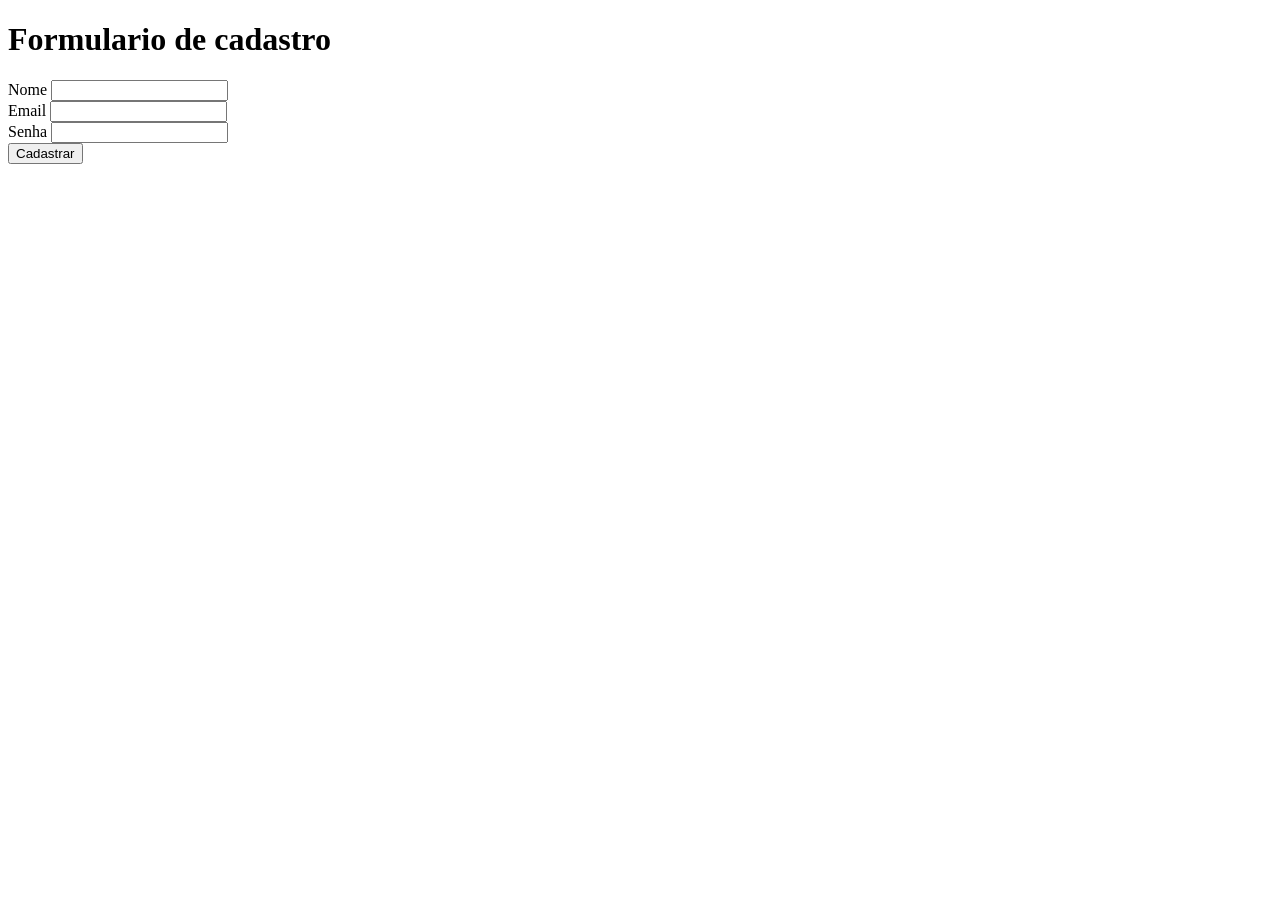
==== index.html @ c5c1203f "Add files via upload" ====
<!DOCTYPE html>
<html lang="en">
<head>
    <meta charset="UTF-8">
    <meta name="viewport" content="width=device-width, initial-scale=1.0">
    <title>Formulario</title>
</head>
<body>
    
    <h1>Formulario de cadastro</h1>
    
    <form>

    <label for="nome">Nome</label>
    <input id="nome" type="text">
    <br />

    <label for="email">Email</label>
    <input id="email" type="email">
    <br />

    <label for="senha">Senha</label>
    <input id="senha" type="password">
    <br />

    <button type="submit">Cadastrar</button>
    

    </form>
</body>
</html>
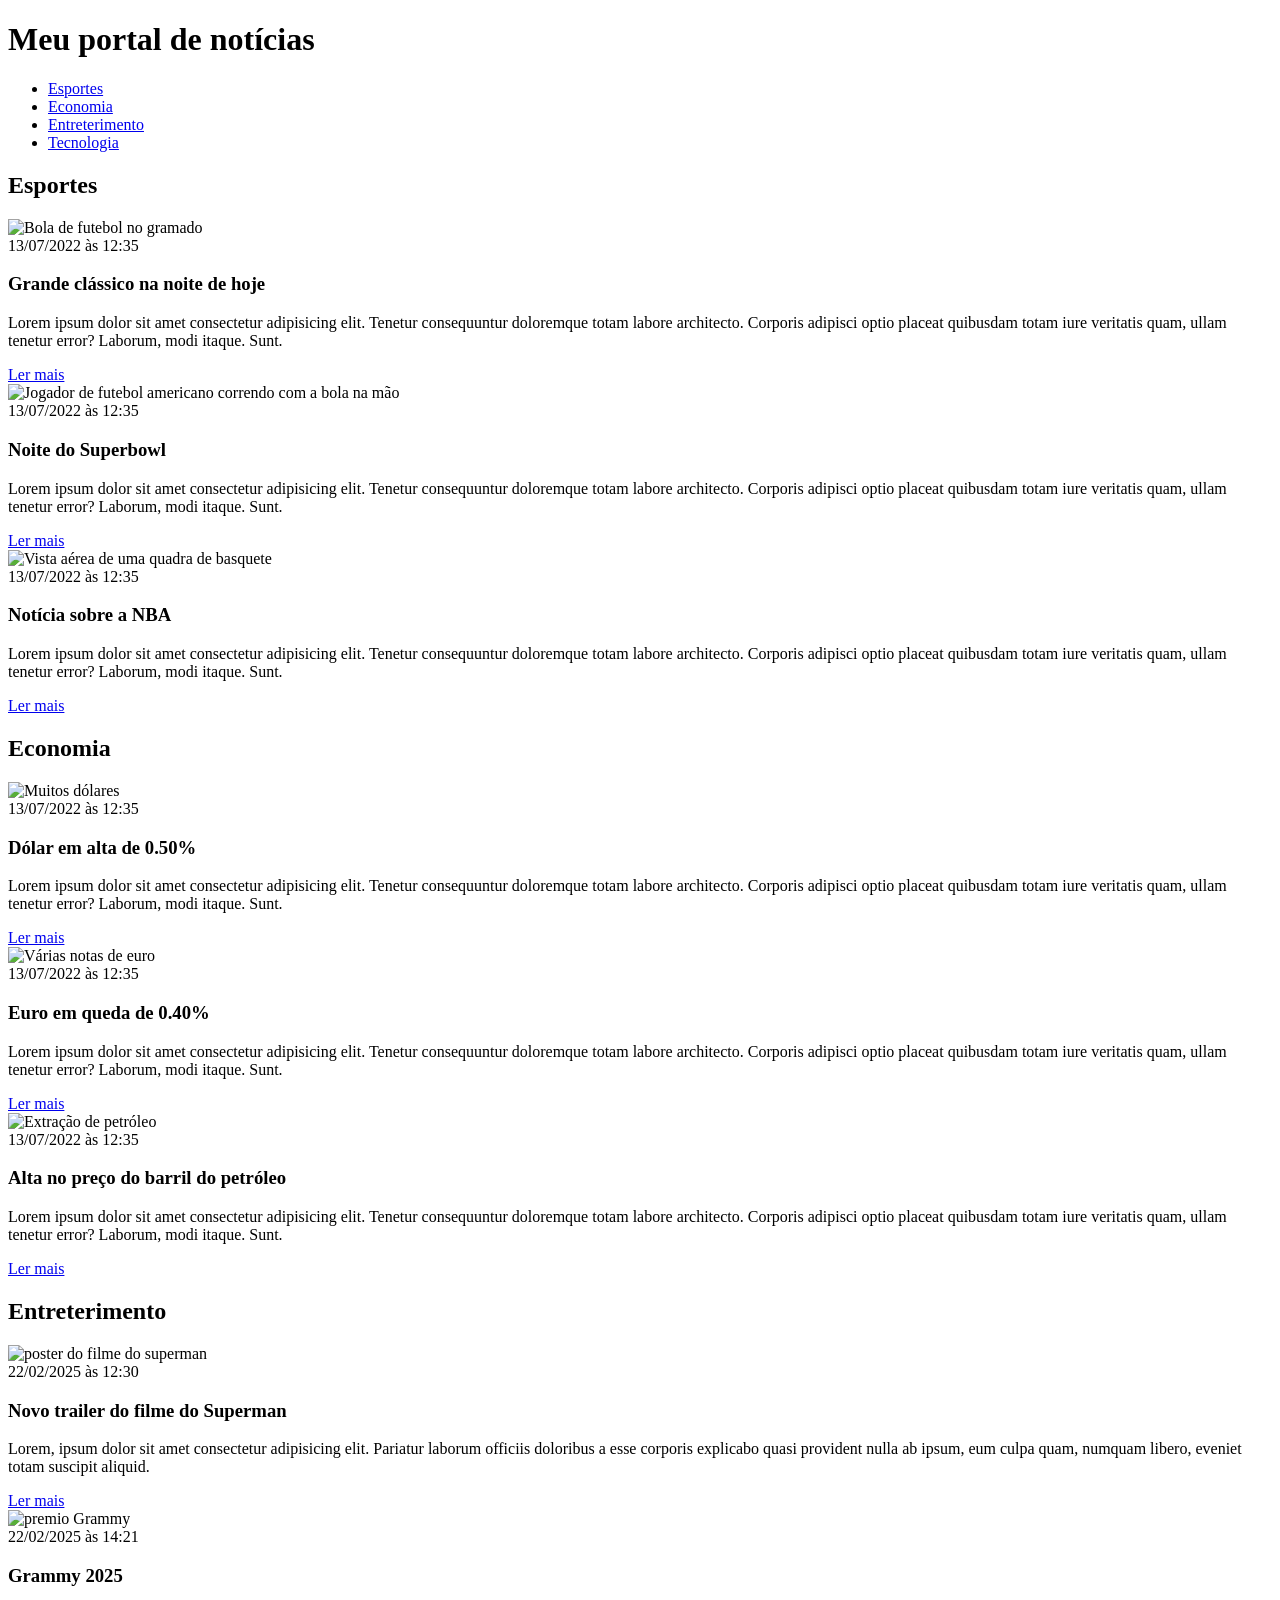
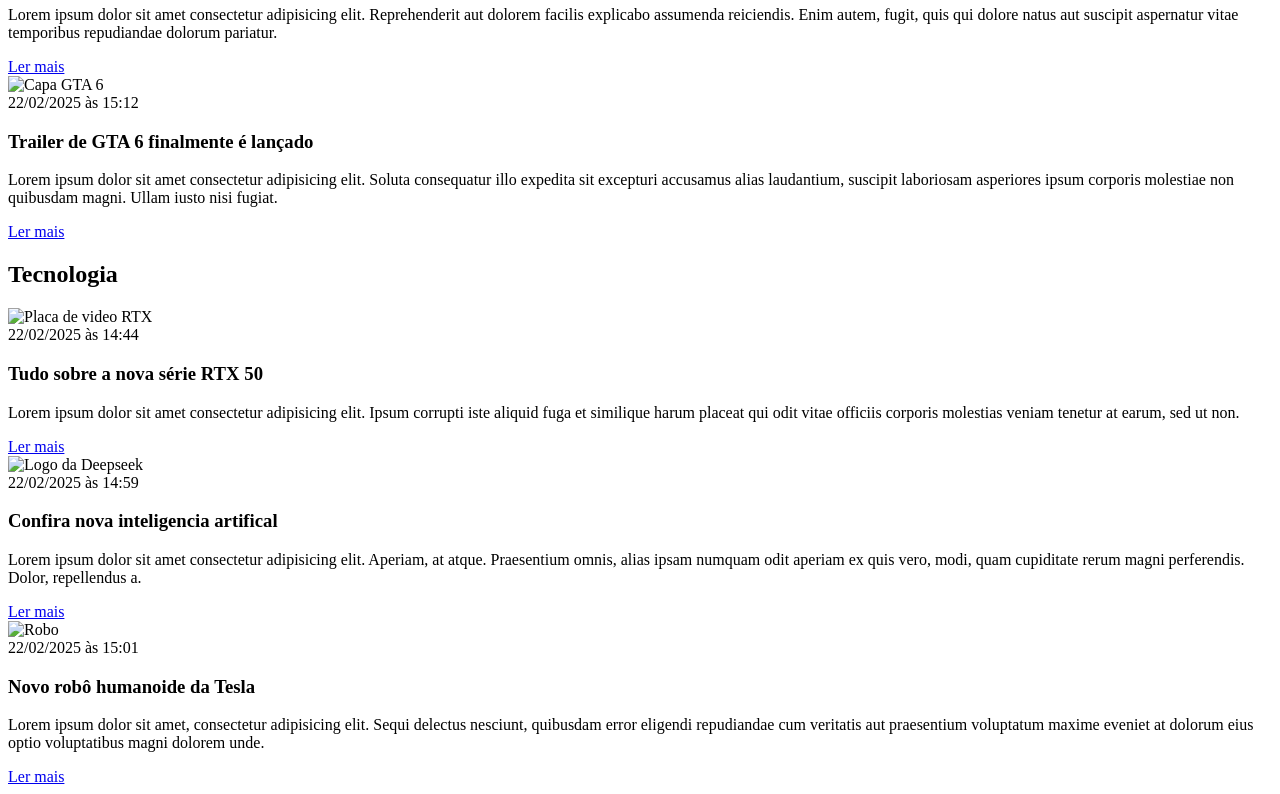
==== commit 4a24072d: "trab" ====
--- a/index.html
+++ b/index.html
@@ -1,31 +1,195 @@
 <!DOCTYPE html>
-<html lang="en">
+<html lang="pt-BR">
 <head>
     <meta charset="UTF-8">
+    <meta http-equiv="X-UA-Compatible" content="IE=edge">
     <meta name="viewport" content="width=device-width, initial-scale=1.0">
-    <title>Formulario</title>
+    <title>Meu portal de notícias</title>
+    <link rel="stylesheet" href="/FrontEnd m04_supportmaterial_css/main.css"/>
 </head>
 <body>
-    
-    <h1>Formulario de cadastro</h1>
-    
-    <form>
-
-    <label for="nome">Nome</label>
-    <input id="nome" type="text">
-    <br />
-
-    <label for="email">Email</label>
-    <input id="email" type="email">
-    <br />
-
-    <label for="senha">Senha</label>
-    <input id="senha" type="password">
-    <br />
-
-    <button type="submit">Cadastrar</button>
-    
-
-    </form>
+    <header>
+        <div class="container">
+        <h1>Meu portal de notícias</h1>
+        <nav>
+            <ul>
+                <li>
+                    <a href="#sports" title="Ir para a seção de esportes">Esportes</a>
+                </li>
+                <li>
+                    <a href="#economy" title="Ir para a seção de notícias">Economia</a>
+                </li>
+                <li>
+                    <a href="#entertainment" title="Ir para a seção de Entreterimento">Entreterimento</a>
+                </li>
+                <li>
+                    <a href="#tecnology" title="Ir para a seção de Tecnologia">Tecnologia</a>
+                </li>
+            </ul>
+        </nav>
+        </div>
+    </header>
+    <section id="sports">
+        <div class="container">
+        <h2>Esportes</h2>
+        <div class="articles">
+        <article>
+            <img src="./imagens/futebol.jpg" alt="Bola de futebol no gramado" />
+            <header>
+                <time>13/07/2022 às 12:35</time>
+            </header>
+            <h3>Grande clássico na noite de hoje</h3>
+            <p>
+                Lorem ipsum dolor sit amet consectetur adipisicing elit. Tenetur consequuntur doloremque totam labore architecto. Corporis adipisci optio placeat quibusdam totam iure veritatis quam, ullam tenetur error? Laborum, modi itaque. Sunt.
+            </p>
+            <a href="#" title="Leia a notícia completa">Ler mais</a>
+        </article>
+        <article>
+            <img src="./imagens/futebol-americano.jpg" alt="Jogador de futebol americano correndo com a bola na mão" />
+            <header>
+                <time>13/07/2022 às 12:35</time>
+            </header>
+            <h3>Noite do Superbowl</h3>
+            <p>
+                Lorem ipsum dolor sit amet consectetur adipisicing elit. Tenetur consequuntur doloremque totam labore architecto. Corporis adipisci optio placeat quibusdam totam iure veritatis quam, ullam tenetur error? Laborum, modi itaque. Sunt.
+            </p>
+            <a href="#" title="Leia a notícia completa">Ler mais</a>
+        </article>
+        <article>
+            <img src="./imagens/basquete.jpg" title="Vista aérea de uma quadra de basquete" />
+            <header>
+                <time>13/07/2022 às 12:35</time>
+            </header>
+            <h3>Notícia sobre a NBA</h3>
+            <p>
+                Lorem ipsum dolor sit amet consectetur adipisicing elit. Tenetur consequuntur doloremque totam labore architecto. Corporis adipisci optio placeat quibusdam totam iure veritatis quam, ullam tenetur error? Laborum, modi itaque. Sunt.
+            </p>
+            <a href="#" title="Leia a notícia completa">Ler mais</a>
+        </article>
+        </div>
+        </div>
+    </section>
+    <section id="economy">
+        <div class="container">
+        <h2>Economia</h2>
+        <div class="articles">
+        <article>
+            <img src="./imagens/dolares.jpg" alt="Muitos dólares" />
+            <header>
+                <time>13/07/2022 às 12:35</time>
+            </header>
+            <h3>Dólar em alta de 0.50%</h3>
+            <p>
+                Lorem ipsum dolor sit amet consectetur adipisicing elit. Tenetur consequuntur doloremque totam labore architecto. Corporis adipisci optio placeat quibusdam totam iure veritatis quam, ullam tenetur error? Laborum, modi itaque. Sunt.
+            </p>
+            <a href="#" title="Leia a notícia completa">Ler mais</a>
+        </article>
+        <article>
+            <img src="./imagens/euro.jpg" alt="Várias notas de euro" />
+            <header>
+                <time>13/07/2022 às 12:35</time>
+            </header>
+            <h3>Euro em queda de 0.40%</h3>
+            <p>
+                Lorem ipsum dolor sit amet consectetur adipisicing elit. Tenetur consequuntur doloremque totam labore architecto. Corporis adipisci optio placeat quibusdam totam iure veritatis quam, ullam tenetur error? Laborum, modi itaque. Sunt.
+            </p>
+            <a href="#" title="Leia a notícia completa">Ler mais</a>
+        </article>
+        <article>
+            <img src="./imagens/petroleo.jpg" alt="Extração de petróleo" />
+            <header>
+                <time>13/07/2022 às 12:35</time>
+            </header>
+            <h3>Alta no preço do barril do petróleo</h3>
+            <p>
+                Lorem ipsum dolor sit amet consectetur adipisicing elit. Tenetur consequuntur doloremque totam labore architecto. Corporis adipisci optio placeat quibusdam totam iure veritatis quam, ullam tenetur error? Laborum, modi itaque. Sunt.
+            </p>
+            <a href="#" title="Leia a notícia completa">Ler mais</a>
+        </article>
+        </div>
+    </section>
+    <section id="entertainment">
+    <div class="container">
+    <section id="entertainment">
+    <h2>Entreterimento</h2>
+    <div class="articles">
+    <article>
+        <img src="./imagens/superman.jpg" alt="poster do filme do superman" />
+        <header>
+            <time>22/02/2025 às 12:30</time>
+        </header>
+        <h3> Novo trailer do filme do Superman</h3>
+        <p> Lorem, ipsum dolor sit amet consectetur adipisicing elit. Pariatur laborum officiis doloribus a esse corporis explicabo quasi provident nulla ab ipsum, eum culpa quam, numquam libero, eveniet totam suscipit aliquid.</p>
+        <a href="#" title="Leia a notícia completa">Ler mais</a>
+         </article>
+         <article>
+        <img src="./imagens/Grammy.jpg" alt="premio Grammy">
+        <header>
+            <time> 22/02/2025 às 14:21</time>
+        </header>
+        <h3>Grammy 2025</h3>
+        <p>Lorem ipsum dolor sit amet consectetur adipisicing elit. Reprehenderit aut dolorem facilis explicabo assumenda reiciendis. Enim autem, fugit, quis qui dolore natus aut suscipit aspernatur vitae temporibus repudiandae dolorum pariatur.</p>
+        <a href="#" title="Leia a notícia completa">Ler mais</a>
+    </article>
+    <article>
+        <img src="./imagens/GTA.jpg" alt="Capa GTA 6" />
+        <header>
+            <time>
+                22/02/2025 às 15:12
+            </time>
+        </header>
+        <h3>
+            Trailer de GTA 6 finalmente é lançado
+        </h3>
+        <p>Lorem ipsum dolor sit amet consectetur adipisicing elit. Soluta consequatur illo expedita sit excepturi accusamus alias laudantium, suscipit laboriosam asperiores ipsum corporis molestiae non quibusdam magni. Ullam iusto nisi fugiat.</p>
+        <a href="#" title="Leia a notícia completa">Ler mais</a>
+    </article>
+    </div>
+    </div>
+    </section>
+    <section id="tecnology">
+        <div class="container">
+        <h2>Tecnologia</h2>
+        <div class="articles">
+            <article>
+                <img src="./imagens/NVIDIA-GEFORCE-RTX-4070-Producao-Paralisada-Junho-912x569.jpg" alt="Placa de video RTX" />
+                <header>
+                    <time>
+                        22/02/2025 às 14:44
+                    </time>
+                </header>
+                <h3>
+                    Tudo sobre a nova série RTX 50 
+                </h3>
+                <p>
+                    Lorem ipsum dolor sit amet consectetur adipisicing elit. Ipsum corrupti iste aliquid fuga et similique harum placeat qui odit vitae officiis corporis molestias veniam tenetur at earum, sed ut non.
+                </p>
+                <a href="#" title="Leia a notícia completa">Ler mais</a>
+            </article>
+            <article>
+            <img src="./imagens/IA.jpg" alt="Logo da Deepseek" />
+            <header>
+                <time>
+                    22/02/2025 às 14:59
+                </time>
+            </header>
+                <h3> Confira nova inteligencia artifical</h3>
+                <p> Lorem ipsum dolor sit amet consectetur adipisicing elit. Aperiam, at atque. Praesentium omnis, alias ipsam numquam odit aperiam ex quis vero, modi, quam cupiditate rerum magni perferendis. Dolor, repellendus a.</p>
+                <a href="#" title="Leia a notícia completa">Ler mais</a>
+            </article>
+            <article>
+                <img src="./imagens/TESLA.jpg" alt="Robo" />
+                <header>
+                    <time>
+                        22/02/2025 às 15:01
+                    </time>
+                </header>
+                <h3>Novo robô humanoide da Tesla</h3>
+                <p>Lorem ipsum dolor sit amet, consectetur adipisicing elit. Sequi delectus nesciunt, quibusdam error eligendi repudiandae cum veritatis aut praesentium voluptatum maxime eveniet at dolorum eius optio voluptatibus magni dolorem unde.</p>
+                <a href="#" title="Leia a notícia completa">Ler mais</a>
+            </article>
+        </div>
+        </div>
+    </section>
 </body>
 </html>
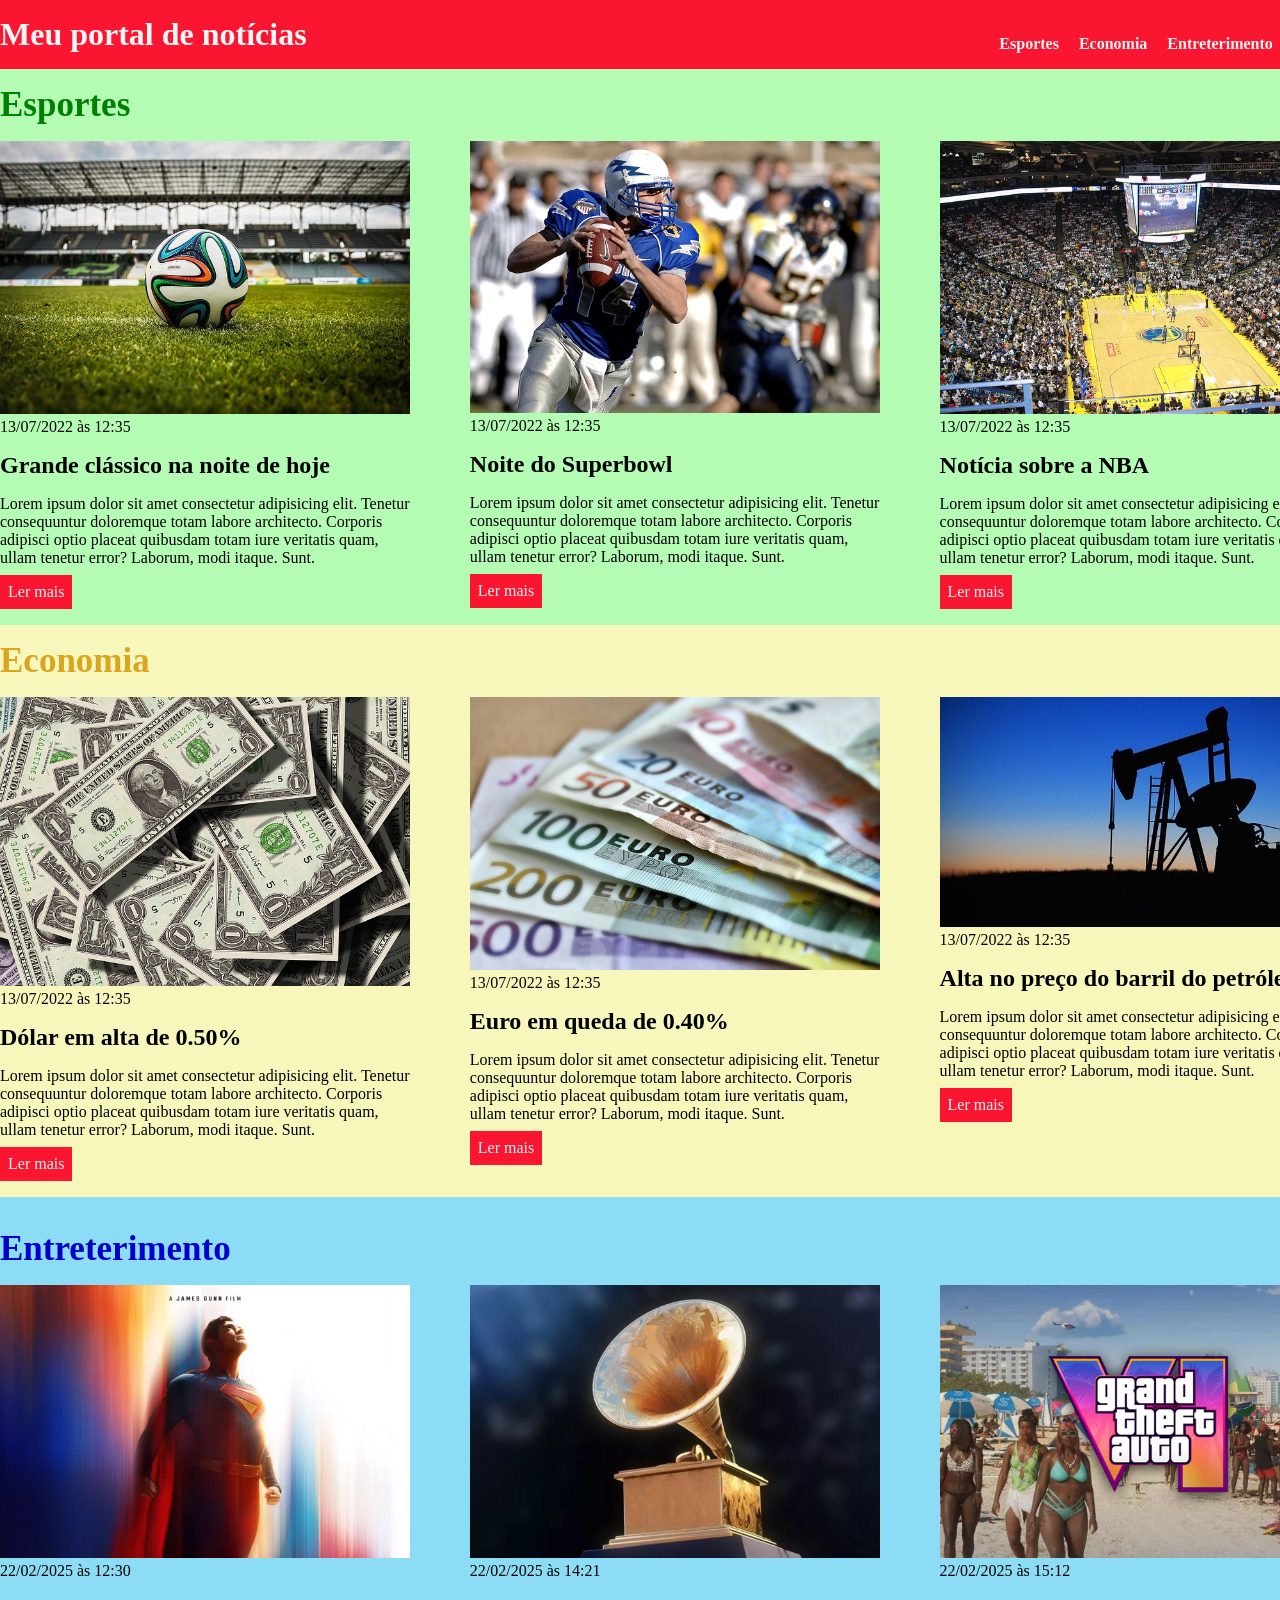
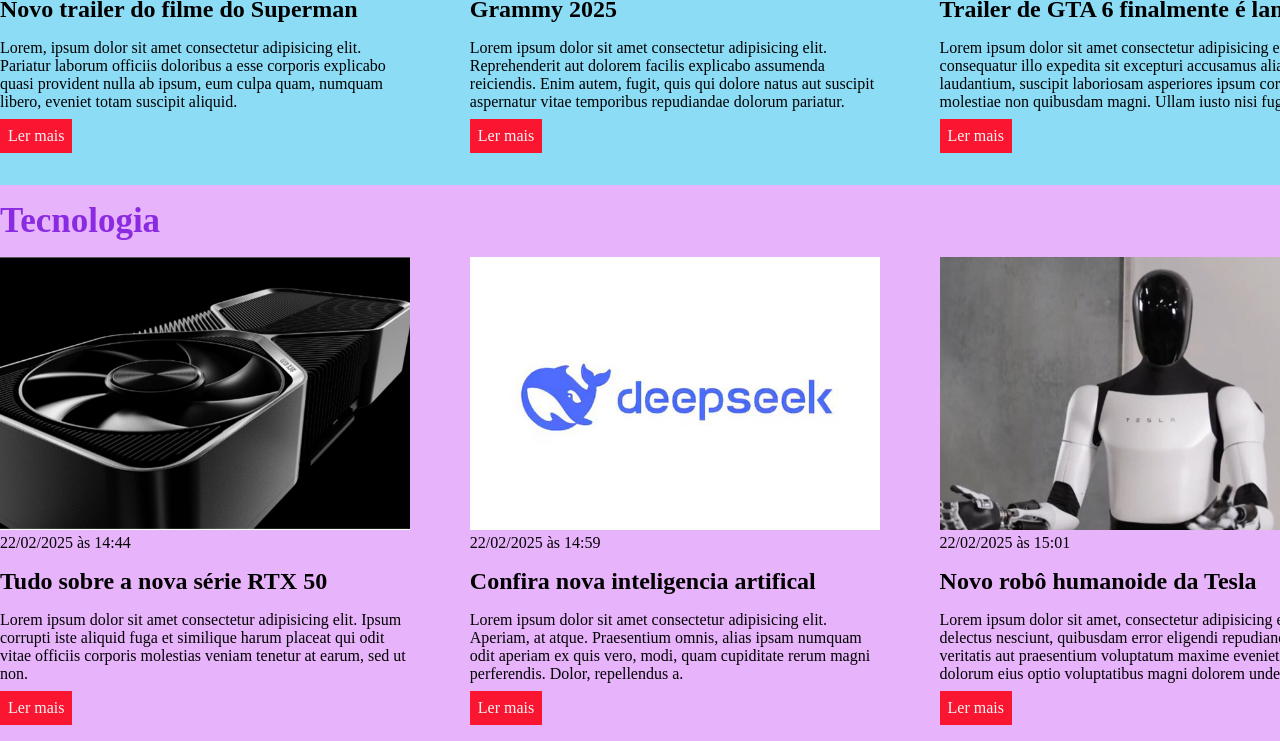
==== commit 77e1e85e: "trab 2" ====
--- a/index.html
+++ b/index.html
@@ -5,7 +5,7 @@
     <meta http-equiv="X-UA-Compatible" content="IE=edge">
     <meta name="viewport" content="width=device-width, initial-scale=1.0">
     <title>Meu portal de notícias</title>
-    <link rel="stylesheet" href="/FrontEnd m04_supportmaterial_css/main.css"/>
+    <link rel="stylesheet" href= main.css
 </head>
 <body>
     <header>
@@ -34,7 +34,7 @@
         <h2>Esportes</h2>
         <div class="articles">
         <article>
-            <img src="./imagens/futebol.jpg" alt="Bola de futebol no gramado" />
+            <img src="./css/imagens/futebol.jpg" alt="Bola de futebol no gramado" />
             <header>
                 <time>13/07/2022 às 12:35</time>
             </header>
@@ -45,7 +45,7 @@
             <a href="#" title="Leia a notícia completa">Ler mais</a>
         </article>
         <article>
-            <img src="./imagens/futebol-americano.jpg" alt="Jogador de futebol americano correndo com a bola na mão" />
+            <img src="./css/imagens/futebol-americano.jpg" alt="Jogador de futebol americano correndo com a bola na mão" />
             <header>
                 <time>13/07/2022 às 12:35</time>
             </header>
@@ -56,7 +56,7 @@
             <a href="#" title="Leia a notícia completa">Ler mais</a>
         </article>
         <article>
-            <img src="./imagens/basquete.jpg" title="Vista aérea de uma quadra de basquete" />
+            <img src="./css/imagens/basquete.jpg" alt="Vista aérea de uma quadra de basquete" />
             <header>
                 <time>13/07/2022 às 12:35</time>
             </header>
@@ -74,7 +74,7 @@
         <h2>Economia</h2>
         <div class="articles">
         <article>
-            <img src="./imagens/dolares.jpg" alt="Muitos dólares" />
+            <img src="./css/imagens/dolares.jpg" alt="Muitos dólares" />
             <header>
                 <time>13/07/2022 às 12:35</time>
             </header>
@@ -85,7 +85,7 @@
             <a href="#" title="Leia a notícia completa">Ler mais</a>
         </article>
         <article>
-            <img src="./imagens/euro.jpg" alt="Várias notas de euro" />
+            <img src="./css/imagens/euro.jpg" alt="Várias notas de euro" />
             <header>
                 <time>13/07/2022 às 12:35</time>
             </header>
@@ -96,7 +96,7 @@
             <a href="#" title="Leia a notícia completa">Ler mais</a>
         </article>
         <article>
-            <img src="./imagens/petroleo.jpg" alt="Extração de petróleo" />
+            <img src="./css/imagens/petroleo.jpg" alt="Extração de petróleo" />
             <header>
                 <time>13/07/2022 às 12:35</time>
             </header>
@@ -114,7 +114,7 @@
     <h2>Entreterimento</h2>
     <div class="articles">
     <article>
-        <img src="./imagens/superman.jpg" alt="poster do filme do superman" />
+        <img src="./css/imagens/superman.jpg" alt="poster do filme do superman" />
         <header>
             <time>22/02/2025 às 12:30</time>
         </header>
@@ -123,7 +123,7 @@
         <a href="#" title="Leia a notícia completa">Ler mais</a>
          </article>
          <article>
-        <img src="./imagens/Grammy.jpg" alt="premio Grammy">
+        <img src="./css/imagens/Grammy.jpg" alt="premio Grammy">
         <header>
             <time> 22/02/2025 às 14:21</time>
         </header>
@@ -132,7 +132,7 @@
         <a href="#" title="Leia a notícia completa">Ler mais</a>
     </article>
     <article>
-        <img src="./imagens/GTA.jpg" alt="Capa GTA 6" />
+        <img src="./css/imagens/GTA.jpg" alt="Capa GTA 6" />
         <header>
             <time>
                 22/02/2025 às 15:12
@@ -152,7 +152,7 @@
         <h2>Tecnologia</h2>
         <div class="articles">
             <article>
-                <img src="./imagens/NVIDIA-GEFORCE-RTX-4070-Producao-Paralisada-Junho-912x569.jpg" alt="Placa de video RTX" />
+                <img src="./css/imagens/NVIDIA-GEFORCE-RTX-4070-Producao-Paralisada-Junho-912x569.jpg" alt="Placa de video RTX" />
                 <header>
                     <time>
                         22/02/2025 às 14:44
@@ -167,7 +167,7 @@
                 <a href="#" title="Leia a notícia completa">Ler mais</a>
             </article>
             <article>
-            <img src="./imagens/IA.jpg" alt="Logo da Deepseek" />
+            <img src="./css/imagens/IA.jpg" alt="Logo da Deepseek" />
             <header>
                 <time>
                     22/02/2025 às 14:59
@@ -178,7 +178,7 @@
                 <a href="#" title="Leia a notícia completa">Ler mais</a>
             </article>
             <article>
-                <img src="./imagens/TESLA.jpg" alt="Robo" />
+                <img src="./css/imagens/TESLA.jpg" alt="Robo" />
                 <header>
                     <time>
                         22/02/2025 às 15:01
